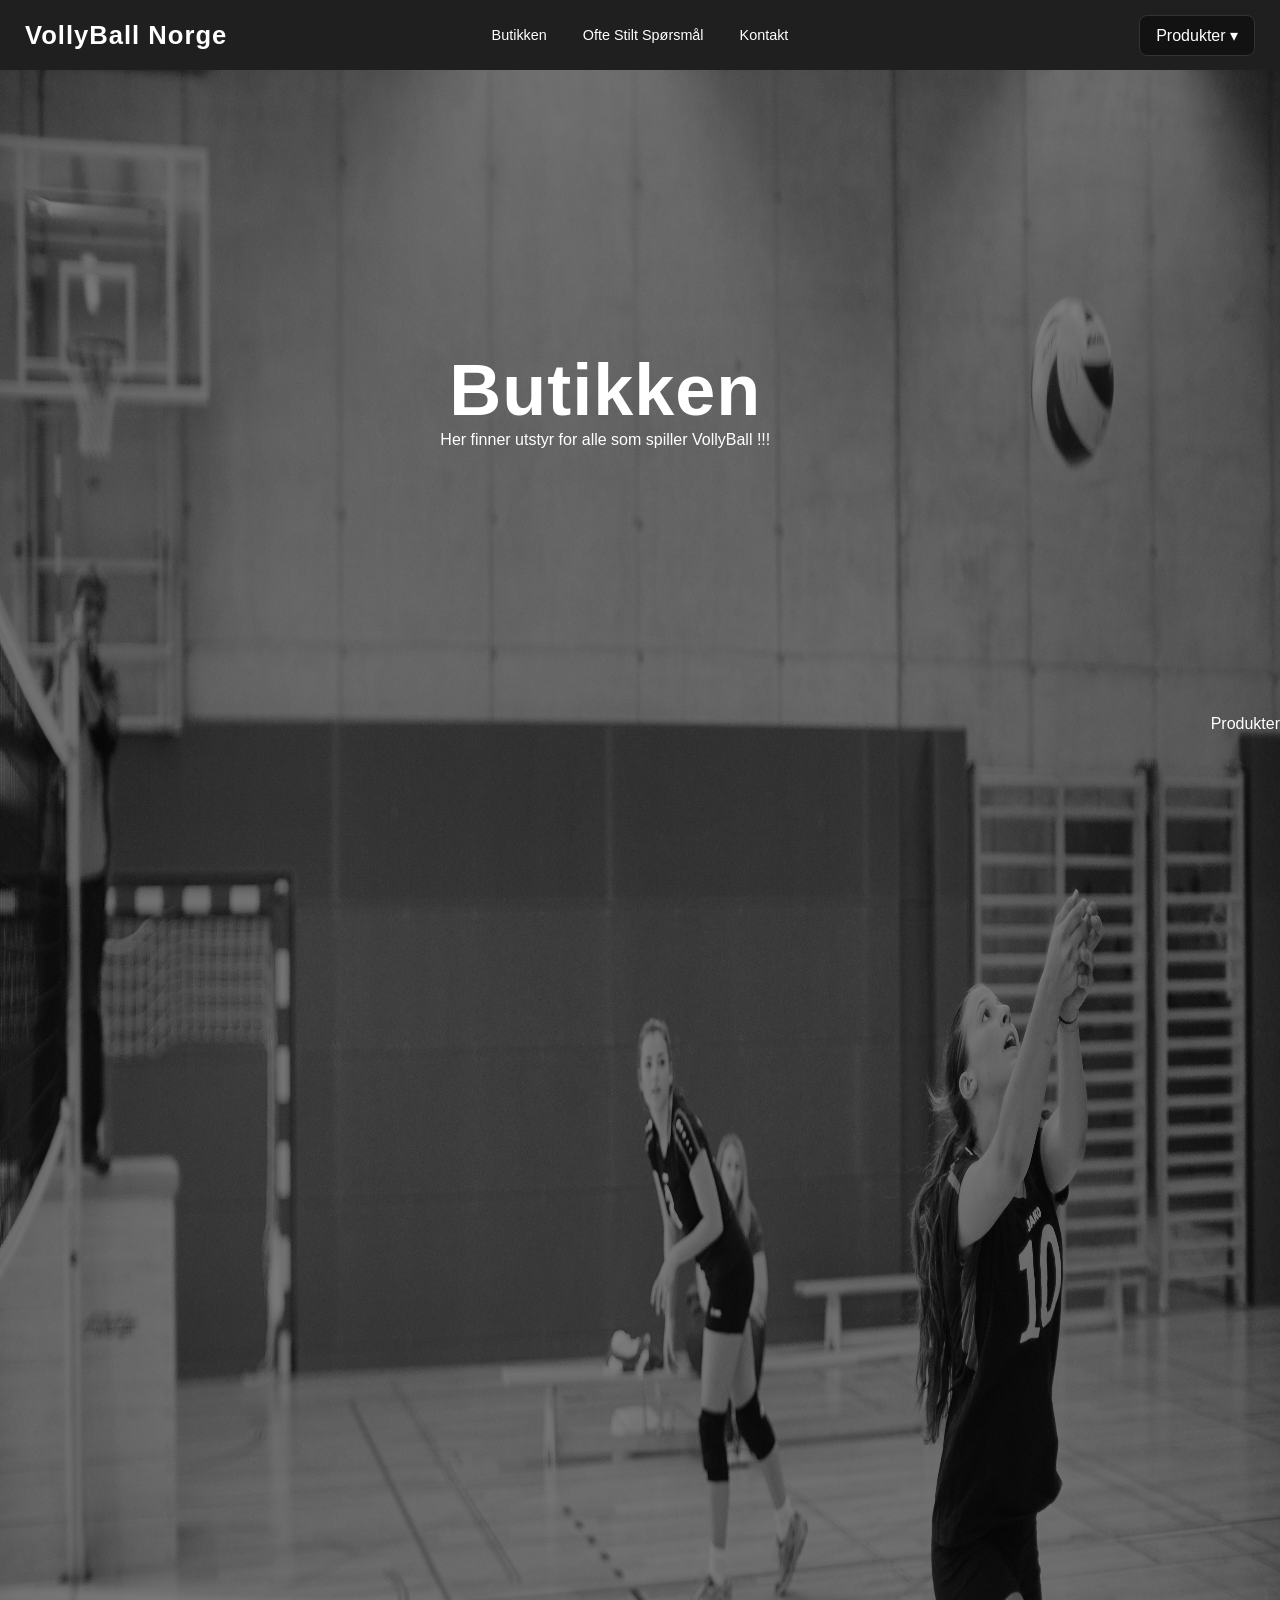
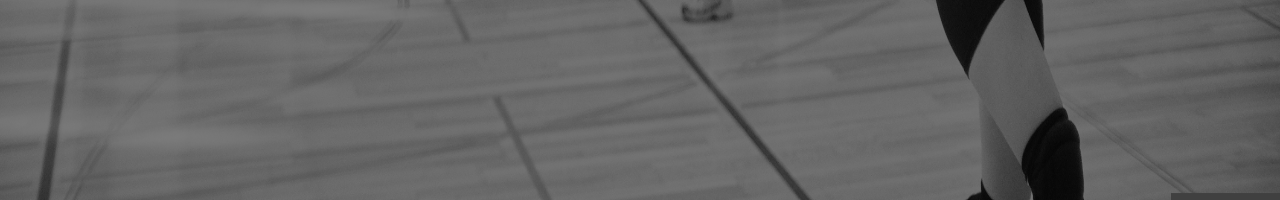
==== Prosjekt-nettside/butikk.html @ f6e0b1c5 "Endringer" ====
<!DOCTYPE html>
<html lang="no">

<head>
    <meta charset="UTF-8">
    <meta name="viewport" content="width=device-width, initial-scale=1">
    <title>VBN</title>
    <link rel="stylesheet" href="style.css">
</head>

<body>

    <header class="navbar">
        <a href="/" class="brand">VollyBall Norge</a>
        <nav class="nav-links">
            <a href="butikk.html">Butikken</a>
            <a href="#prosjekter">Ofte Stilt Spørsmål</a>
            <a href="#Kontakt">Kontakt</a>
        </nav>

        <div class="dropdown">
            <button class="dropdown-btn" type="button">Produkter ▾</button>
            <ul class="dropdown-menu">
                <li><a href="">Produkt 1</a></li>
                <li><a href="#">Produkt 2</a></li>
                <li><a href="#">Produkt 3</a></li>
            </ul>
        </div>
    </header>

    <main>

        <section class="Main2">
            <div class="Main2_content">
                <h1>Butikken</h1>
                <p> Her finner utstyr for alle som spiller VollyBall !!!</p>
            </div>

            <div class="text1">
                <p>Produkter</p>
            </div>

        </section>




    </main>

</body>

</html>
---- Prosjekt-nettside/style.css ----
* {
    margin: 0;
    padding: 0;
    box-sizing: border-box;
}

body {
    background: #000;
    color: #fff;
    font-family: Arial, Helvetica, sans-serif;
}



.nav-links {
  display: flex;
  gap: 36px;
  list-style: none;
  position: absolute;
  left: 50%;
  transform: translateX(-50%);
}


.nav-links a {
  text-decoration: none;
  color: var(--muted);
  font-size: .9rem;
  font-weight: 500;
  transition: color .25s;
}

.nav-links a:hover {
  color: var(--white);
}

.navbar {
    display: grid;
    grid-template-columns: 1fr auto 1fr;
    align-items: center;
    height: 70px;
    padding: 0 25px;
    background: #1f1f1f;
    position: sticky;
    top: 0;
    z-index: 100;
}

.brand {
    color: #fff;
    text-decoration: none;
    font-size: 1.6rem;
    font-weight: bold;
    letter-spacing: 1px;
}


.dropdown {
    grid-column: 3;
    justify-self: end;
    position: relative;
}

.dropdown-btn {
    padding: 10px 16px;
    background: #121212;
    color: #fff;
    border: 1px solid #333;
    border-radius: 8px;
    cursor: pointer;
    font-size: 1rem;
}

.dropdown-btn:hover {
    background: #2a2a2a;
}

.dropdown-menu {
    display: none;
    position: absolute;
    top: 100%;
    right: 0;
    min-width: 180px;
    margin-top: 6px;
    list-style: none;
    background: #1f1f1f;
    border: 1px solid #333;
    border-radius: 8px;
    overflow: hidden;
}

.dropdown:hover .dropdown-menu,
.dropdown:focus-within .dropdown-menu {
    display: block;
}

.dropdown-menu a {
    display: block;
    padding: 10px 16px;
    color: #fff;
    text-decoration: none;
}

.dropdown-menu a:hover {
    background: #333;
}

.Main1 {
    position: relative;
    height: calc(100vh - 70px);
    padding-bottom: 47vh;
    background-image:
        linear-gradient(rgba(0, 0, 0, 0.5), rgba(0, 0, 0, 0.5)),
        url("Bilder/Volleyball.jpg");
    background-size: 100% 100%;
    background-position: center;
    background-repeat: no-repeat;
    display: flex;
    align-items: center;
    justify-content: center;
}

.Main2 {
    position: relative;
    height: calc(200vh - 70px);
    padding-bottom: 47vh;
    background-image:
        linear-gradient(rgba(0, 0, 0, 0.5), rgba(0, 0, 0, 0.5)),
        url("Bilder/Volleyball.jpg");
    background-size: 100% 100%;
    background-position: center;
    background-repeat: no-repeat;
    display: flex;
    align-items: center;
    justify-content: center;
}

.Main2_content {
    position: relative;
    width: 100%;
    padding: 10 20px;
    text-align: center;
    transform: translateY(-325px);
}

.Main2_content h1 {
    font-size: clamp(2.2rem, 7vw, 4.5rem);
    letter-spacing: 1px;
}


.tekst1 {
    position: relative;
    width: 100%;
    padding: 10 20px;
    text-align: center;
    transform: translateY(-325px);
}

.Main1_content {
    position: relative;
    width: 100%;
    padding: 0 24px;
    text-align: center;
}

.Main1_content h1 {
    font-size: clamp(2.2rem, 7vw, 4.5rem);
    margin-bottom: 29px;
    letter-spacing: 1px;
}
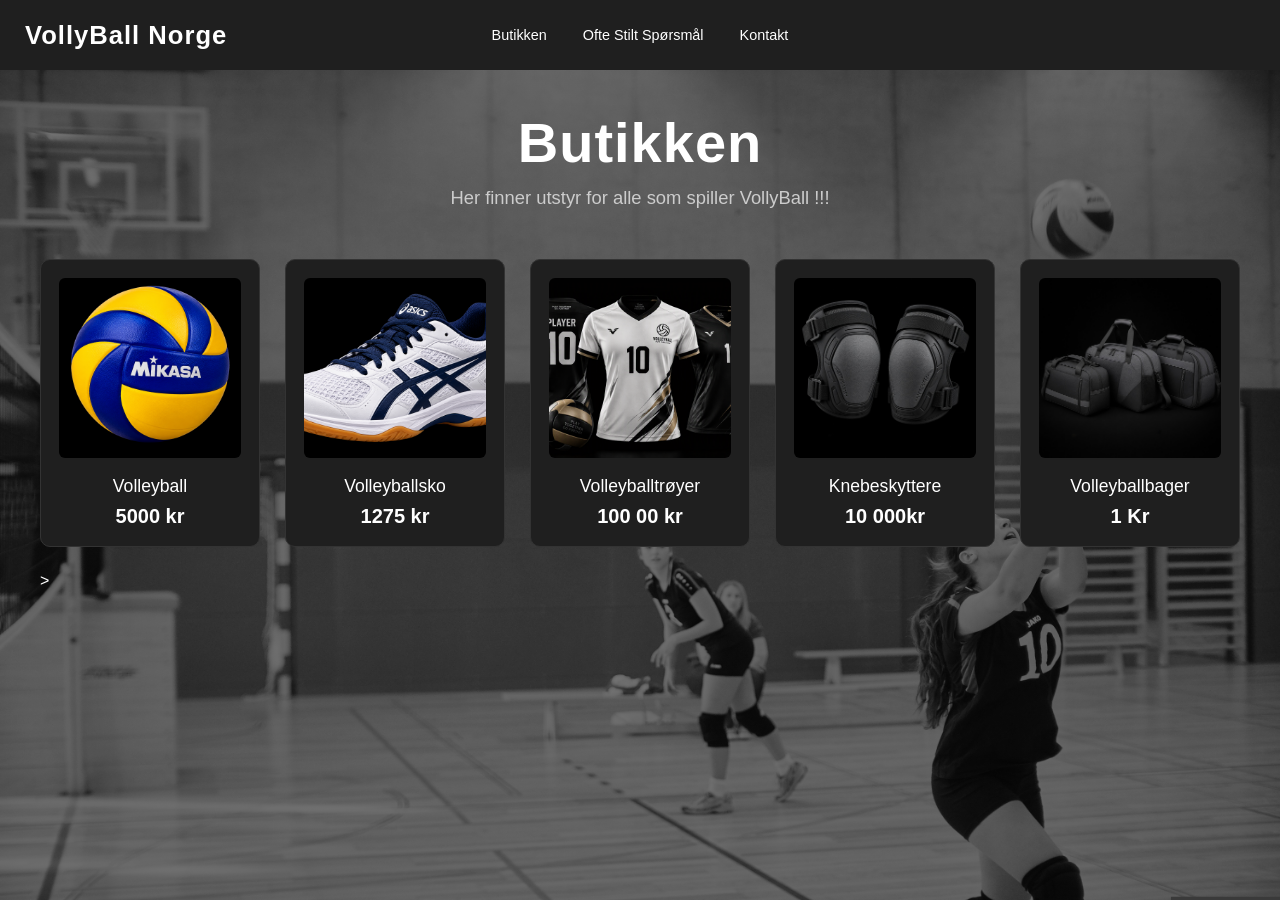
==== commit 8fd7b04b: "Før timen storefri 2.0" ====
--- a/Prosjekt-nettside/butikk.html
+++ b/Prosjekt-nettside/butikk.html
@@ -17,15 +17,6 @@
             <a href="#prosjekter">Ofte Stilt Spørsmål</a>
             <a href="#Kontakt">Kontakt</a>
         </nav>
-
-        <div class="dropdown">
-            <button class="dropdown-btn" type="button">Produkter ▾</button>
-            <ul class="dropdown-menu">
-                <li><a href="">Produkt 1</a></li>
-                <li><a href="#">Produkt 2</a></li>
-                <li><a href="#">Produkt 3</a></li>
-            </ul>
-        </div>
     </header>
 
     <main>
@@ -36,9 +27,36 @@
                 <p> Her finner utstyr for alle som spiller VollyBall !!!</p>
             </div>
 
-            <div class="text1">
-                <p>Produkter</p>
-            </div>
+            <div class="Main3">
+                <a class="produkter" href="produkt.html?id=Volleyball">
+                    <img src="Bilder/1.png" alt="Volleyball">
+                    <h3>Volleyball</h3>
+                    <h2>5000 kr</h2>
+                </a>
+
+                <a class="produkter" href="produkt.html?id=Volleyballsko">
+                    <img src="Bilder/2.png" alt="sko">
+                    <h3>Volleyballsko</h3>
+                    <h2>1275 kr</h2>
+                </a>
+
+                <a class="produkter" href="produkt.html?id=Volleyballtrøyer">
+                    <img src="Bilder/4.png" alt="Volleyballtrøyer">
+                    <h3>Volleyballtrøyer</h3>
+                    <h2>100 00 kr</h2>
+                </a>
+
+                <a class="produkter" href="produkt.html?id=Volleyballtrøyer">
+                    <img src="Bilder/5.jpg" alt="Knebeskyttere">
+                    <h3>Knebeskyttere</h3>
+                    <h2>10 000kr</h2>
+                </a>
+
+                <a class="produkter" href="produkt.html?id=Volleyballbager">
+                    <img src="Bilder/3.jpg" alt="Bager">
+                    <h3>Volleyballbager</h3>
+                    <h2> 1 Kr</h2>
+                </a>>
 
         </section>
 
@@ -46,7 +64,7 @@
 
 
     </main>
-
+    <script src="javascript.js"></script>
 </body>
 
 </html>
--- a/Prosjekt-nettside/style.css
+++ b/Prosjekt-nettside/style.css
@@ -55,55 +55,6 @@
 }
 
 
-.dropdown {
-    grid-column: 3;
-    justify-self: end;
-    position: relative;
-}
-
-.dropdown-btn {
-    padding: 10px 16px;
-    background: #121212;
-    color: #fff;
-    border: 1px solid #333;
-    border-radius: 8px;
-    cursor: pointer;
-    font-size: 1rem;
-}
-
-.dropdown-btn:hover {
-    background: #2a2a2a;
-}
-
-.dropdown-menu {
-    display: none;
-    position: absolute;
-    top: 100%;
-    right: 0;
-    min-width: 180px;
-    margin-top: 6px;
-    list-style: none;
-    background: #1f1f1f;
-    border: 1px solid #333;
-    border-radius: 8px;
-    overflow: hidden;
-}
-
-.dropdown:hover .dropdown-menu,
-.dropdown:focus-within .dropdown-menu {
-    display: block;
-}
-
-.dropdown-menu a {
-    display: block;
-    padding: 10px 16px;
-    color: #fff;
-    text-decoration: none;
-}
-
-.dropdown-menu a:hover {
-    background: #333;
-}
 
 .Main1 {
     position: relative;
@@ -121,31 +72,35 @@
 }
 
 .Main2 {
-    position: relative;
-    height: calc(200vh - 70px);
-    padding-bottom: 47vh;
+    height: calc(100vh - 70px);
     background-image:
         linear-gradient(rgba(0, 0, 0, 0.5), rgba(0, 0, 0, 0.5)),
         url("Bilder/Volleyball.jpg");
     background-size: 100% 100%;
-    background-position: center;
-    background-repeat: no-repeat;
-    display: flex;
-    align-items: center;
+}
+
+.Main2 {
+    background-image:
+        linear-gradient(rgba(0, 0, 0, 0.55), rgba(0, 0, 0, 0.55)),
+        url("Bilder/Volleyball.jpg");
     justify-content: center;
+    padding: 40px 20px;
 }
 
 .Main2_content {
-    position: relative;
-    width: 100%;
-    padding: 10 20px;
-    text-align: center;
-    transform: translateY(-325px);
+    text-align: center;
+    margin-bottom: 50px;
 }
 
 .Main2_content h1 {
-    font-size: clamp(2.2rem, 7vw, 4.5rem);
+    font-size: clamp(2.2rem, 6vw, 3.5rem);
     letter-spacing: 1px;
+    margin-bottom: 12px;
+}
+
+.Main2_content p {
+    color: #ccc;
+    font-size: 1.15rem;
 }
 
 
@@ -168,4 +123,94 @@
     font-size: clamp(2.2rem, 7vw, 4.5rem);
     margin-bottom: 29px;
     letter-spacing: 1px;
+}
+
+.Main3 {
+    display: grid;
+    grid-template-columns: repeat(auto-fill, minmax(220px, 1fr));
+    gap: 25px;
+    max-width: 1200px;
+    margin: 0 auto;
+}
+
+.produkter {
+    background: #1f1f1f;
+    border: 1px solid #333;
+    border-radius: 10px;
+    padding: 18px;
+    text-align: center;
+    text-decoration: none;
+    color: #fff;
+    transition: background 0.25s, border-color 0.25s;
+}
+
+.produkter:hover {
+    background: #2a2a2a;
+    border-color: #555;
+}
+
+.produkter img {
+    width: 100%;
+    height: 180px;
+    object-fit: cover;
+    border-radius: 6px;
+    margin-bottom: 14px;
+}
+
+.produkter h3 {
+    font-size: 1.1rem;
+    margin-bottom: 8px;
+    font-weight: 500;
+}
+
+.produkter h2 {
+    font-size: 1.25rem;
+    font-weight: bold;
+}
+
+
+#produktsider {
+    background: #1f1f1f;
+    border: 1px solid #333;
+    border-radius: 10px;
+    padding: 18px;
+    max-width: 320px;
+    margin: 60px auto;
+    text-align: center;
+    color: #fff;
+}
+
+#produktsider img {
+    width: 100%;
+    height: 220px;
+    object-fit: cover;
+    border-radius: 6px;
+    margin-bottom: 14px;
+}
+
+#produktsider h1 {
+    font-size: 1.1rem;
+    margin-bottom: 8px;
+    font-weight: 500;
+}
+
+#produktsider h2 {
+    font-size: 1.25rem;
+    font-weight: bold;
+    margin-bottom: 16px;
+}
+
+#produktsider button {
+    background: #fff;
+    color: #000;
+    border: none;
+    padding: 10px 20px;
+    border-radius: 6px;
+    font-weight: bold;
+    cursor: pointer;
+    transition: background 0.25s;
+}
+
+#produktsider button:hover {
+    background: #ccc;
 }
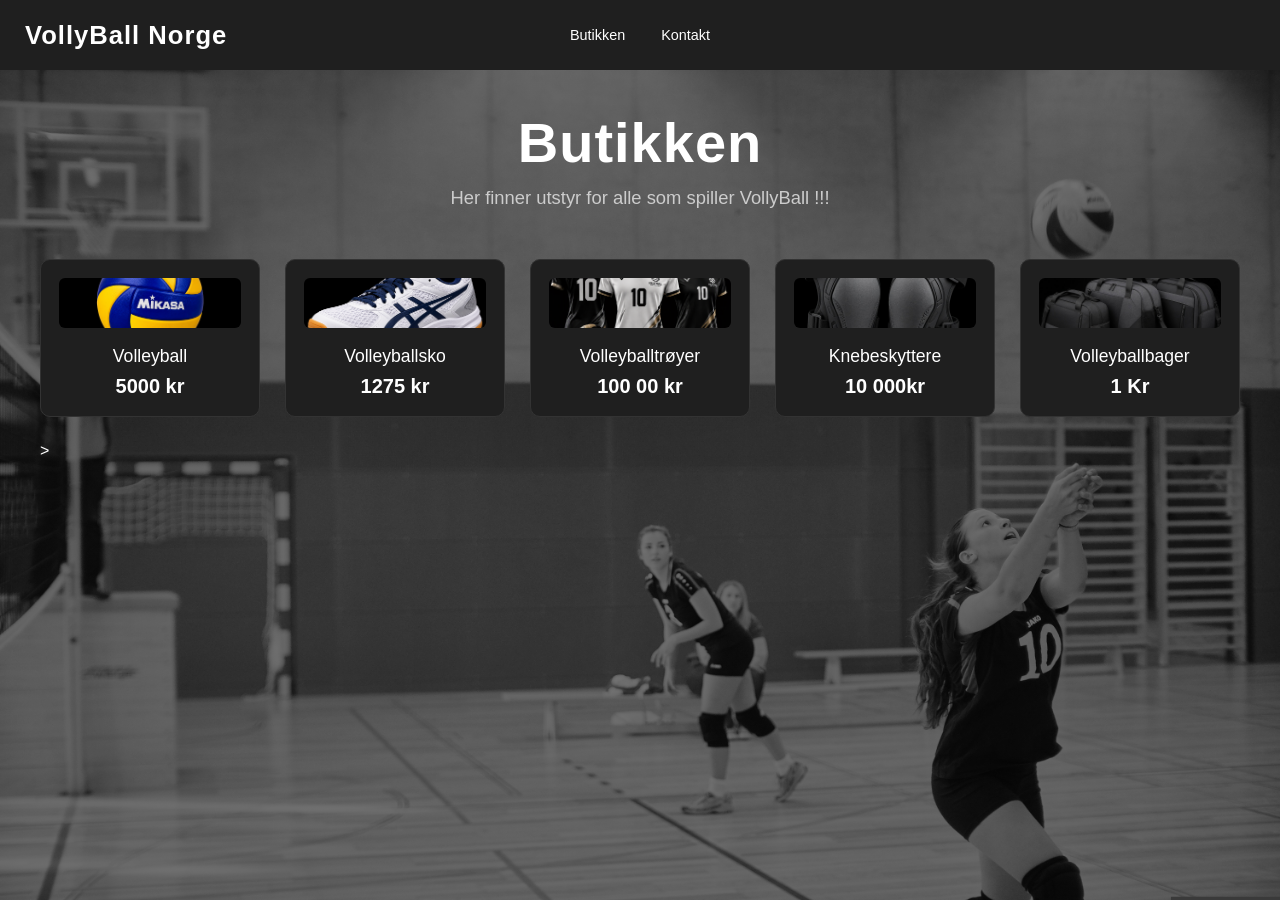
==== commit 7723bfd6: "Fiksa Handlekrufen alt funker. Må Lage en logo for handlekurven.  På toppen til venstre." ====
--- a/Prosjekt-nettside/butikk.html
+++ b/Prosjekt-nettside/butikk.html
@@ -14,8 +14,7 @@
         <a href="/" class="brand">VollyBall Norge</a>
         <nav class="nav-links">
             <a href="butikk.html">Butikken</a>
-            <a href="#prosjekter">Ofte Stilt Spørsmål</a>
-            <a href="#Kontakt">Kontakt</a>
+            <a href="handlekurv.html">Kontakt</a>
         </nav>
     </header>
 
@@ -46,7 +45,7 @@
                     <h2>100 00 kr</h2>
                 </a>
 
-                <a class="produkter" href="produkt.html?id=Volleyballtrøyer">
+                <a class="produkter" href="produkt.html?id=Knebeskyttere">
                     <img src="Bilder/5.jpg" alt="Knebeskyttere">
                     <h3>Knebeskyttere</h3>
                     <h2>10 000kr</h2>
--- a/Prosjekt-nettside/style.css
+++ b/Prosjekt-nettside/style.css
@@ -157,6 +157,13 @@
     margin-bottom: 14px;
 }
 
+.produkter img {
+    width: 100%;
+    height: 50px;
+    object-fit: cover;
+    margin-bottom: 14px;
+}
+
 .produkter h3 {
     font-size: 1.1rem;
     margin-bottom: 8px;
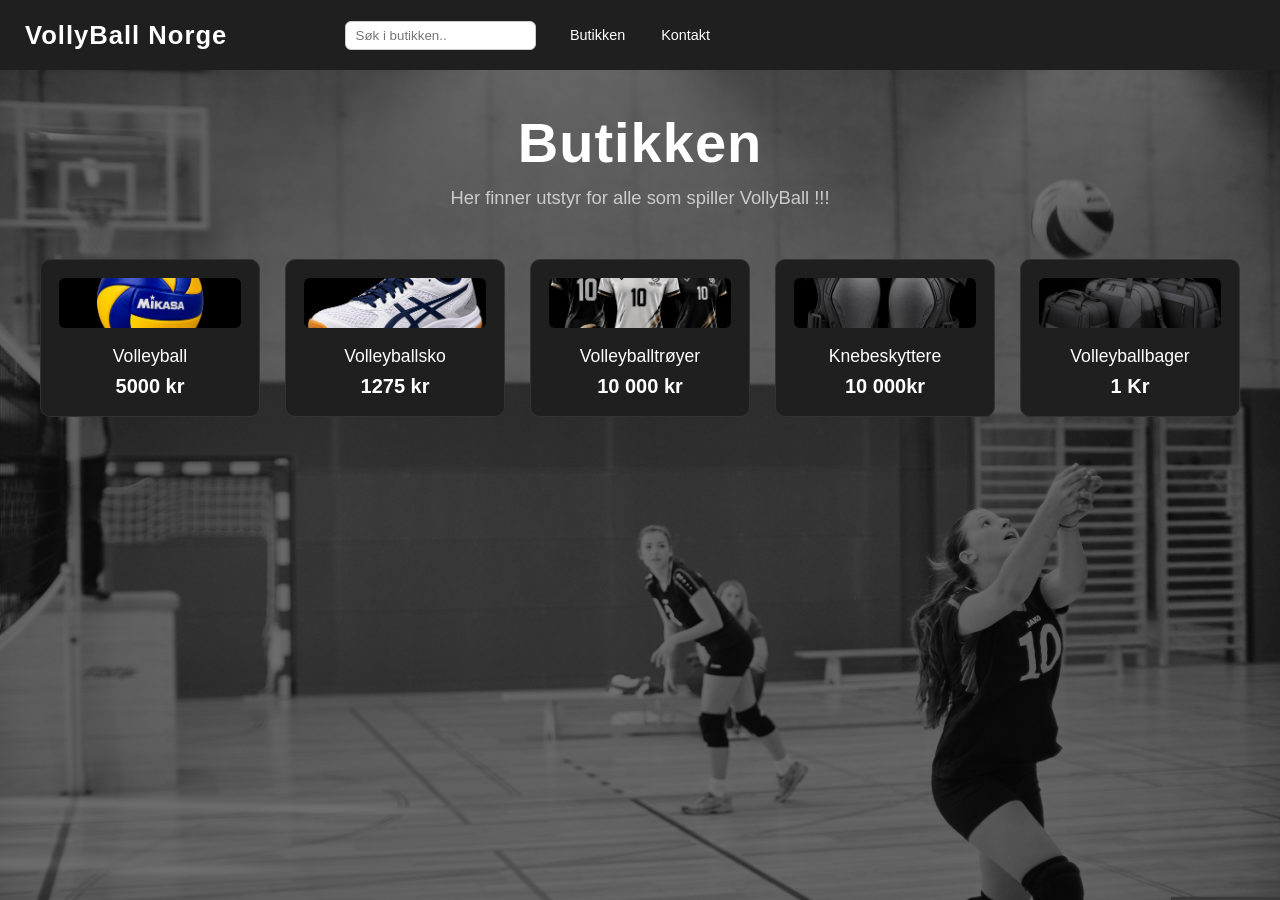
==== commit effc3807: "Har fiksa at bilder  viser når du trykker på produkter, har endre også noen tall på butikk.html og h" ====
--- a/Prosjekt-nettside/butikk.html
+++ b/Prosjekt-nettside/butikk.html
@@ -16,6 +16,7 @@
             <a href="butikk.html">Butikken</a>
             <a href="handlekurv.html">Kontakt</a>
         </nav>
+        <input type="text" id="sok" placeholder="Søk i butikken..">
     </header>
 
     <main>
@@ -42,7 +43,7 @@
                 <a class="produkter" href="produkt.html?id=Volleyballtrøyer">
                     <img src="Bilder/4.png" alt="Volleyballtrøyer">
                     <h3>Volleyballtrøyer</h3>
-                    <h2>100 00 kr</h2>
+                    <h2>10 000 kr</h2>
                 </a>
 
                 <a class="produkter" href="produkt.html?id=Knebeskyttere">
@@ -55,7 +56,8 @@
                     <img src="Bilder/3.jpg" alt="Bager">
                     <h3>Volleyballbager</h3>
                     <h2> 1 Kr</h2>
-                </a>>
+                </a>
+            </div>
 
         </section>
 
--- a/Prosjekt-nettside/style.css
+++ b/Prosjekt-nettside/style.css
@@ -220,4 +220,11 @@
 
 #produktsider button:hover {
     background: #ccc;
+}
+
+#sok {
+    padding: 6px 10px;
+    border-radius: 6px;
+    border: 1px solid #ccc;
+    margin-right: 400px;
 }
